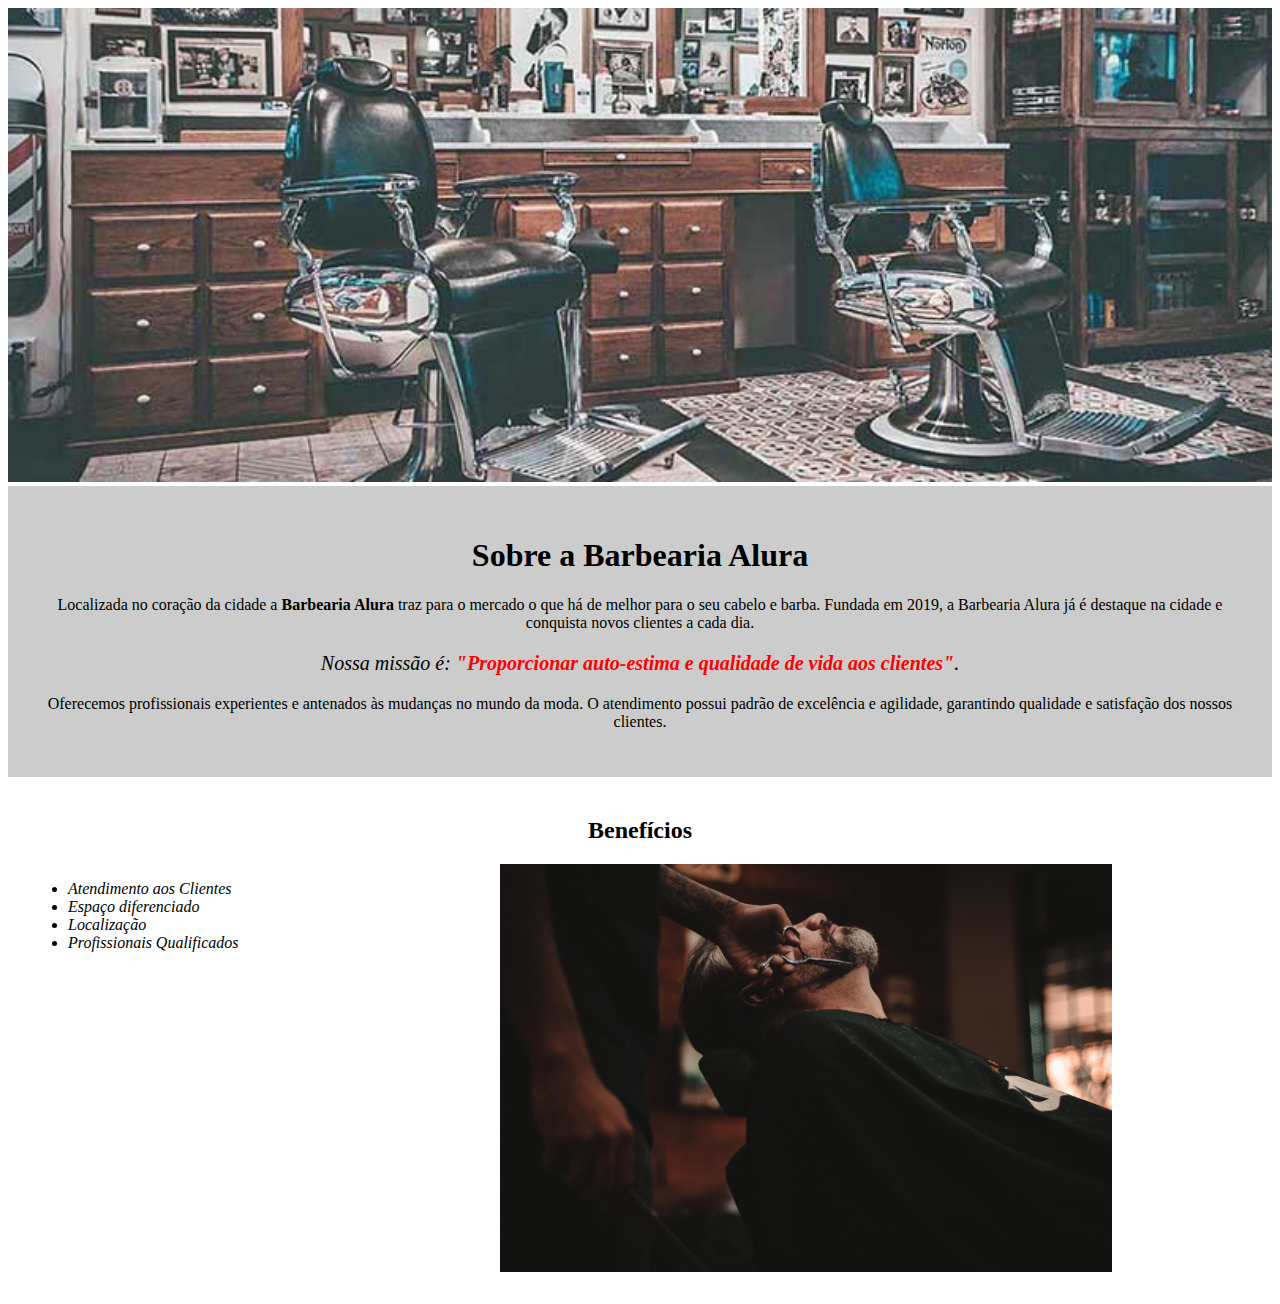
==== index.html @ 703a284f "terceiro commit" ====
<!DOCTYPE html>
<html lang="pt-br">
    <head>
        <meta charset="UTF-8">
        <title>Barbearia Alura</title>
        <link rel="stylesheet" href="css/estilo.css">
    </head>
    <body>

        <img id="banner" src="img/banner.jpg">

        <div class="principal">

            <h1>Sobre a Barbearia Alura</h1> 

            <p>Localizada no coração da cidade a <strong>Barbearia Alura</strong> traz para o mercado o que há de melhor para o seu cabelo e barba.
            Fundada em 2019, a Barbearia Alura já é destaque na cidade e conquista novos clientes a cada dia.</p> 

            <p id="missao"><em>Nossa missão é: <strong>"Proporcionar auto-estima e qualidade de vida aos clientes"</strong>.</em></p>

            <p>Oferecemos profissionais experientes e antenados às mudanças no mundo da moda.
            O atendimento possui padrão de excelência e agilidade, garantindo qualidade e satisfação dos nossos clientes.</p> 

        </div>


        <div class="beneficios">

            <h2>Benefícios</h2>

            <ul>
                <li class="itens">Atendimento aos Clientes</li>
                <li class="itens">Espaço diferenciado</li>
                <li class="itens">Localização</li>
                <li class="itens">Profissionais Qualificados</li>
            </ul>

            <img class="imagem-beneficios" src="img/beneficios.jpg">

        </div>

         
        
        
    </body>
</html>
---- css/estilo.css ----
body {
}

#banner {
    width: 100%;
}

.principal {
    background: #CCCCCC;
    padding: 30px;
}

h1 {
    text-align: center;
}

p {
    text-align: center;
}

#missao {
    font-size: 20px;
}

em strong {
    color: #FF0000;
}

.itens {
    font-style: italic;
}

.beneficios {
    background: #FFFFFF;
    padding: 20px;
}

h2 {
    text-align: center;
}

ul {
    display: inline-block;
    vertical-align: top;
    width: 20%;
    margin-right: 15%;
}

.imagem-beneficios {
    width: 50%;
}
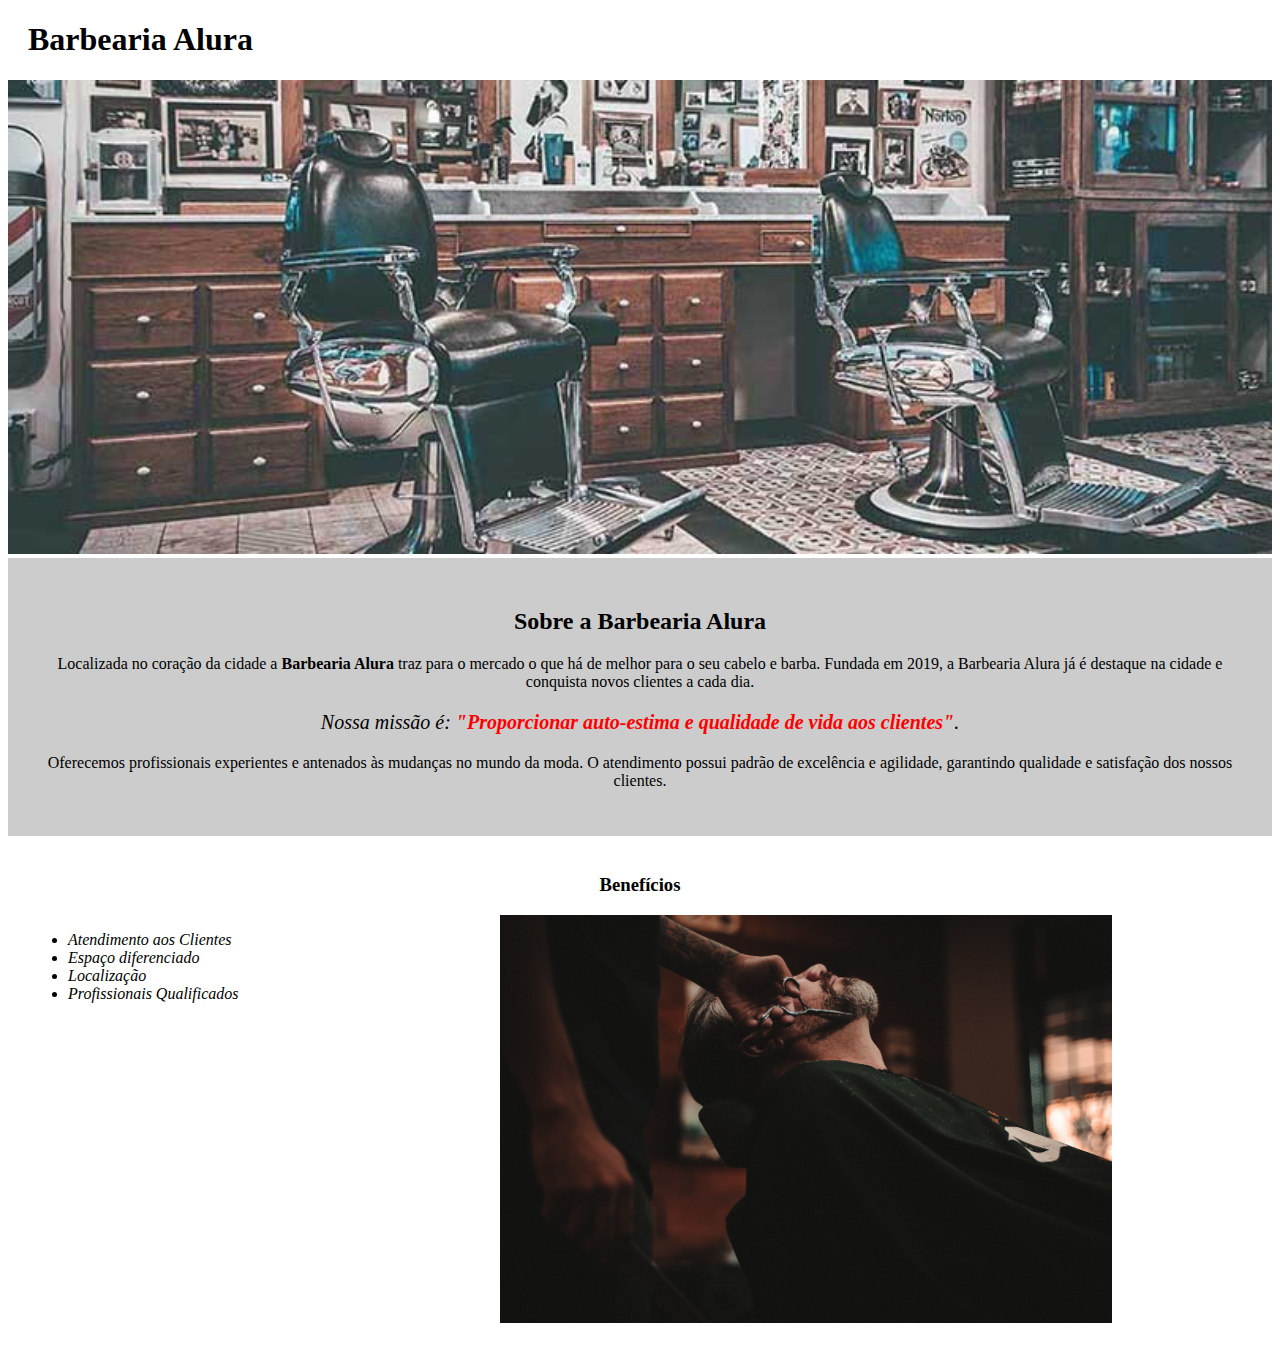
==== commit 206d4ae2: "quarto commit" ====
--- a/index.html
+++ b/index.html
@@ -7,11 +7,15 @@
     </head>
     <body>
 
+        <header>
+            <h1 class="titulo-principal">Barbearia Alura</h1>
+        </header>
+
         <img id="banner" src="img/banner.jpg">
 
         <div class="principal">
 
-            <h1>Sobre a Barbearia Alura</h1> 
+            <h2 class="titulo-centralizado">Sobre a Barbearia Alura</h2> 
 
             <p>Localizada no coração da cidade a <strong>Barbearia Alura</strong> traz para o mercado o que há de melhor para o seu cabelo e barba.
             Fundada em 2019, a Barbearia Alura já é destaque na cidade e conquista novos clientes a cada dia.</p> 
@@ -26,7 +30,7 @@
 
         <div class="beneficios">
 
-            <h2>Benefícios</h2>
+            <h3 class="titulo-centralizado">Benefícios</h3>
 
             <ul>
                 <li class="itens">Atendimento aos Clientes</li>
--- a/css/estilo.css
+++ b/css/estilo.css
@@ -1,5 +1,5 @@
-body {
-}
+/*body {
+}*/
 
 #banner {
     width: 100%;
@@ -10,7 +10,11 @@
     padding: 30px;
 }
 
-h1 {
+.titulo-principal{
+    padding-left: 20px;
+}
+
+.titulo-centralizado{
     text-align: center;
 }
 
@@ -35,10 +39,6 @@
     padding: 20px;
 }
 
-h2 {
-    text-align: center;
-}
-
 ul {
     display: inline-block;
     vertical-align: top;
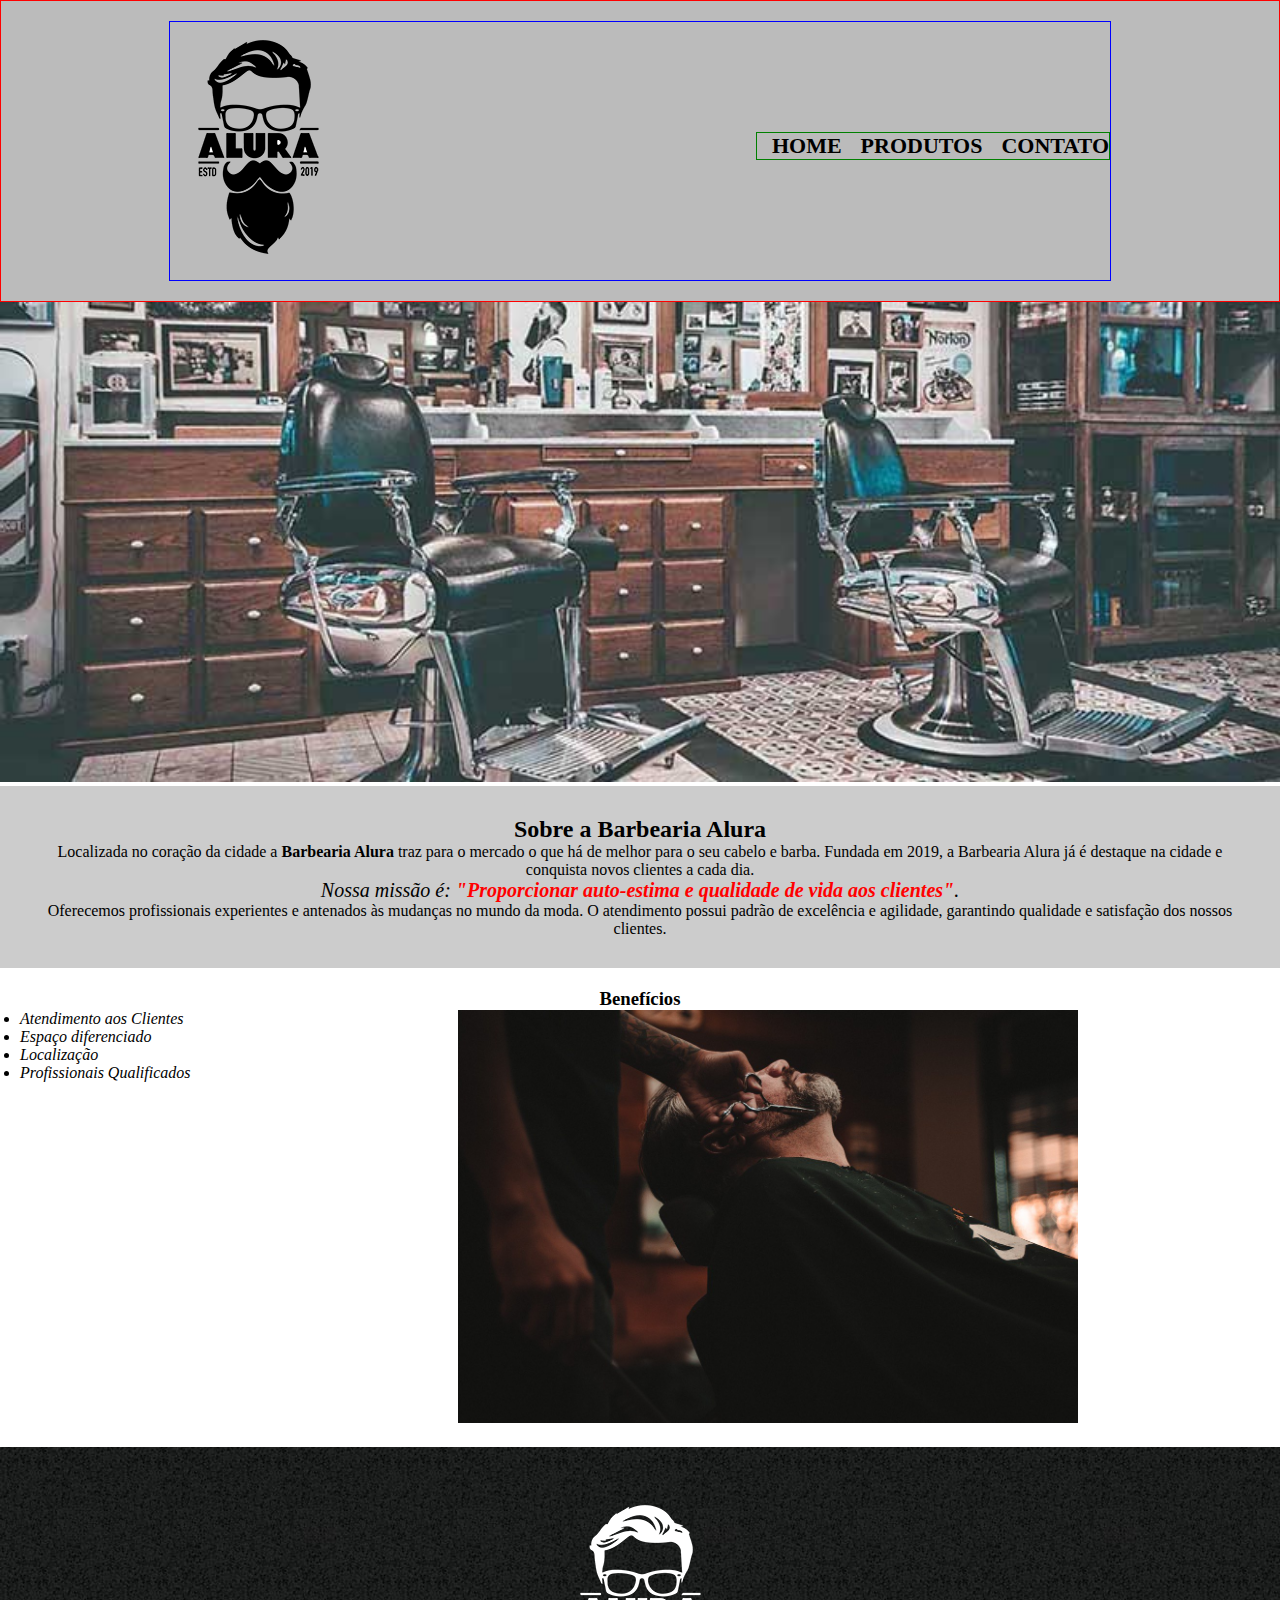
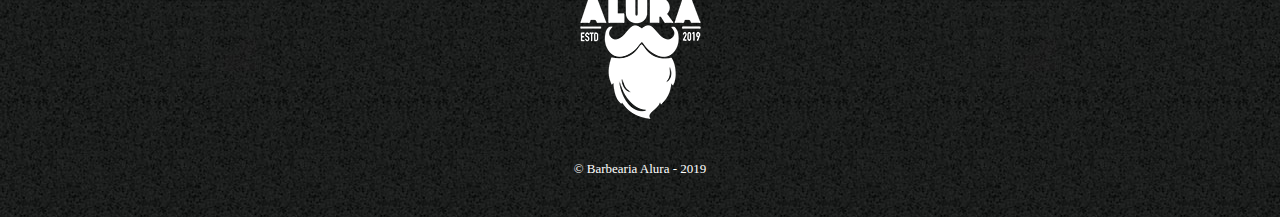
==== commit 6efb1bef: "atualizando home" ====
--- a/index.html
+++ b/index.html
@@ -7,11 +7,34 @@
     </head>
     <body>
 
+        <!-- Início do cabeçalho -->
+        <!--
         <header>
             <h1 class="titulo-principal">Barbearia Alura</h1>
         </header>
+        -->
+        <header>
+            <div class="caixa">
+                <h1>
+                    <img src="img/logo.png">
+                </h1>
+                <!-- Início da navegação -->
+                <nav>
+                    <a href="index.html"> Home </a>
+                    <a href="produtos.html"> Produtos </a>
+                    <a href="contato.html"> Contato </a>
+                </nav>
+                <!-- Final da navegação -->
+            </div>
+        </header>
+        <!-- Final do cabeçalho -->
+
+        <main>
+
 
         <img id="banner" src="img/banner.jpg">
+
+
 
         <div class="principal">
 
@@ -43,7 +66,15 @@
 
         </div>
 
+        </main>
+
          
+        <!-- Início do rodapé -->
+        <footer>
+            <img src="/img/logo-branco.png">
+            <p class="copyright">&copy Barbearia Alura - 2019</p>
+        </footer>
+        <!-- Final do rodapé -->
         
         
     </body>
--- a/css/estilo.css
+++ b/css/estilo.css
@@ -1,5 +1,43 @@
-/*body {
-}*/
+* {
+    margin: 0;
+    padding: 0;
+    border: 0;
+}
+
+header {
+    border: 1px solid red;
+    background: #BBBBBB;
+    padding: 20px 0;
+}
+
+.caixa {
+    border: 1px solid blue;
+    width: 940px;
+    position: relative;
+    margin: 0 auto;
+}
+
+nav {
+    border: 1px solid green;
+    position: absolute;
+    top: 110px;
+    right: 0px;
+}
+
+nav a {
+    text-transform: uppercase;
+    color: #000000;
+    font-weight: bold;
+    font-size: 22px;
+    text-decoration: none;
+    display: inline-block;
+    margin: 0 0 0 15px;
+}
+
+nav a:hover {
+    color: #fff;
+    background-color: #C78C19;
+}
 
 #banner {
     width: 100%;
@@ -49,3 +87,15 @@
 .imagem-beneficios {
     width: 50%;
 }
+
+footer {
+    text-align: center;
+    background: url(../img/bg.jpg);
+    padding: 40px 0px;
+}
+
+.copyright {
+    color: #fff;
+    font-size: 13px;
+    margin: 20px 0 0;
+}
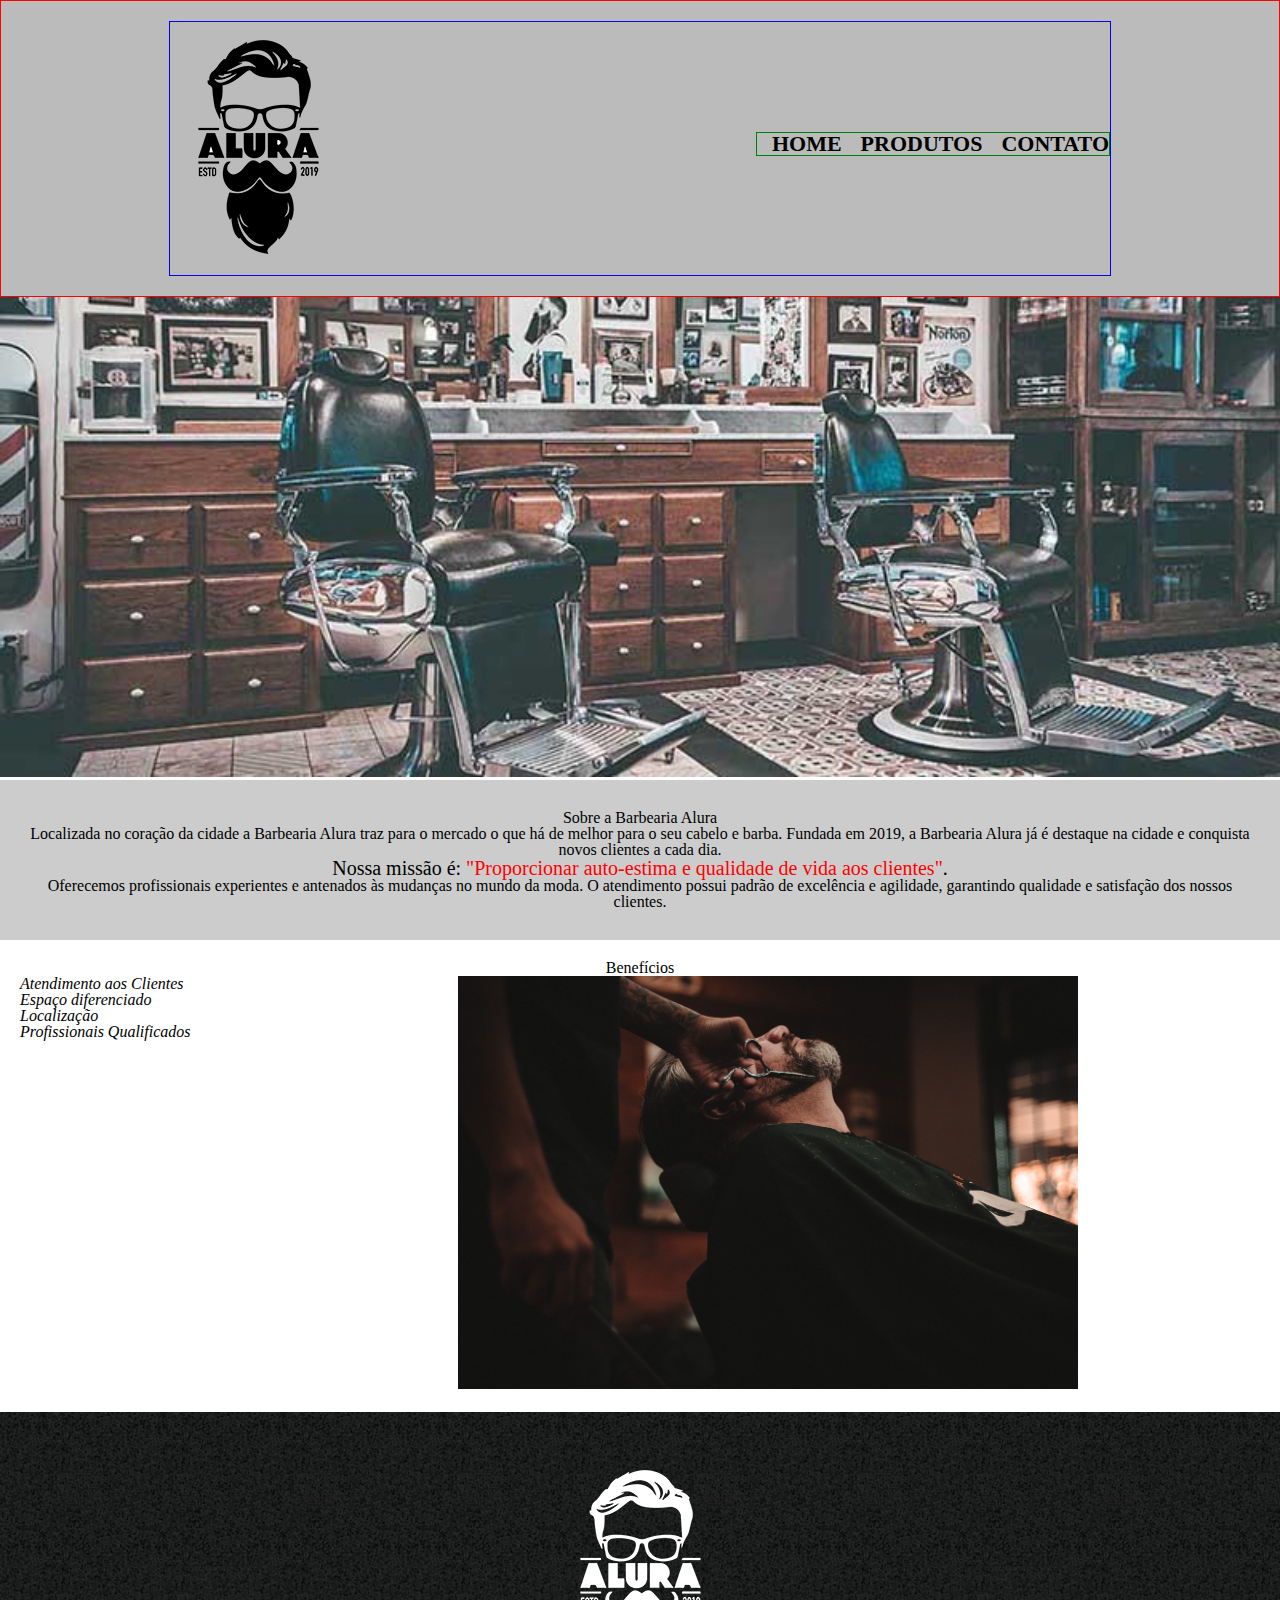
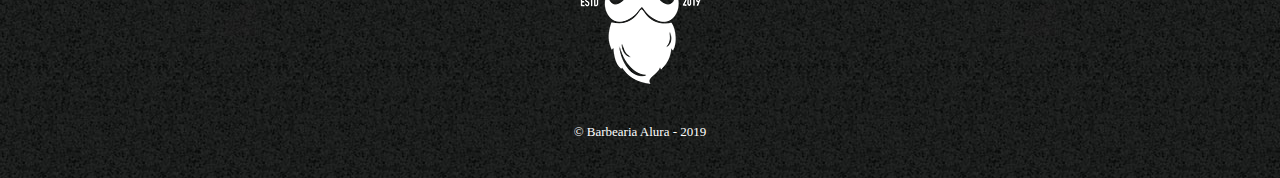
==== commit b5397c7f: "adicionando página de contato" ====
--- a/index.html
+++ b/index.html
@@ -3,7 +3,9 @@
     <head>
         <meta charset="UTF-8">
         <title>Barbearia Alura</title>
-        <link rel="stylesheet" href="css/estilo.css">
+
+        <link rel="stylesheet" href="css/reset.css">
+        <link rel="stylesheet" href="css/style-home.css">
     </head>
     <body>
 
--- a/css/style-home.css
+++ b/css/style-home.css
@@ -0,0 +1,101 @@
+* {
+    margin: 0;
+    padding: 0;
+    border: 0;
+}
+
+header {
+    border: 1px solid red;
+    background: #BBBBBB;
+    padding: 20px 0;
+}
+
+.caixa {
+    border: 1px solid blue;
+    width: 940px;
+    position: relative;
+    margin: 0 auto;
+}
+
+nav {
+    border: 1px solid green;
+    position: absolute;
+    top: 110px;
+    right: 0px;
+}
+
+nav a {
+    text-transform: uppercase;
+    color: #000000;
+    font-weight: bold;
+    font-size: 22px;
+    text-decoration: none;
+    display: inline-block;
+    margin: 0 0 0 15px;
+}
+
+nav a:hover {
+    color: #fff;
+    background-color: #C78C19;
+}
+
+#banner {
+    width: 100%;
+}
+
+.principal {
+    background: #CCCCCC;
+    padding: 30px;
+}
+
+.titulo-principal{
+    padding-left: 20px;
+}
+
+.titulo-centralizado{
+    text-align: center;
+}
+
+p {
+    text-align: center;
+}
+
+#missao {
+    font-size: 20px;
+}
+
+em strong {
+    color: #FF0000;
+}
+
+.itens {
+    font-style: italic;
+}
+
+.beneficios {
+    background: #FFFFFF;
+    padding: 20px;
+}
+
+ul {
+    display: inline-block;
+    vertical-align: top;
+    width: 20%;
+    margin-right: 15%;
+}
+
+.imagem-beneficios {
+    width: 50%;
+}
+
+footer {
+    text-align: center;
+    background: url(../img/bg.jpg);
+    padding: 40px 0px;
+}
+
+.copyright {
+    color: #fff;
+    font-size: 13px;
+    margin: 20px 0 0;
+}
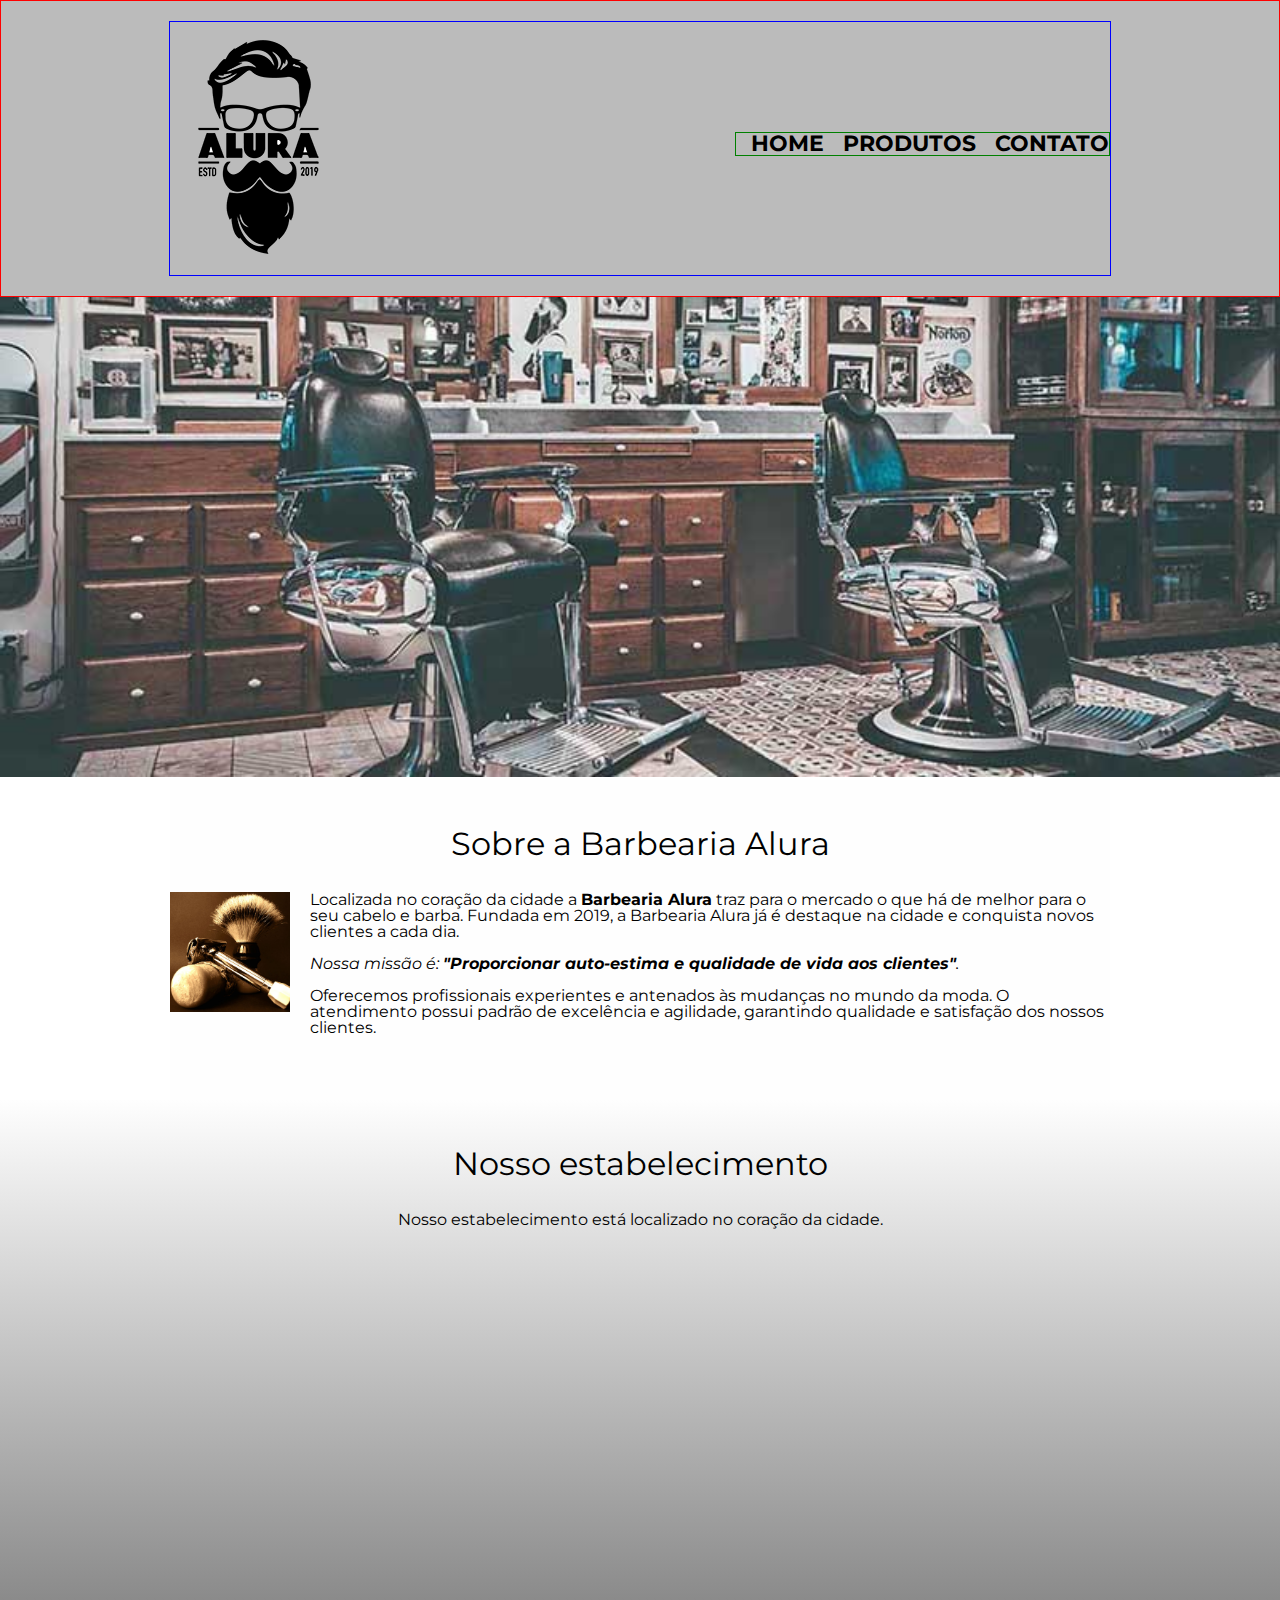
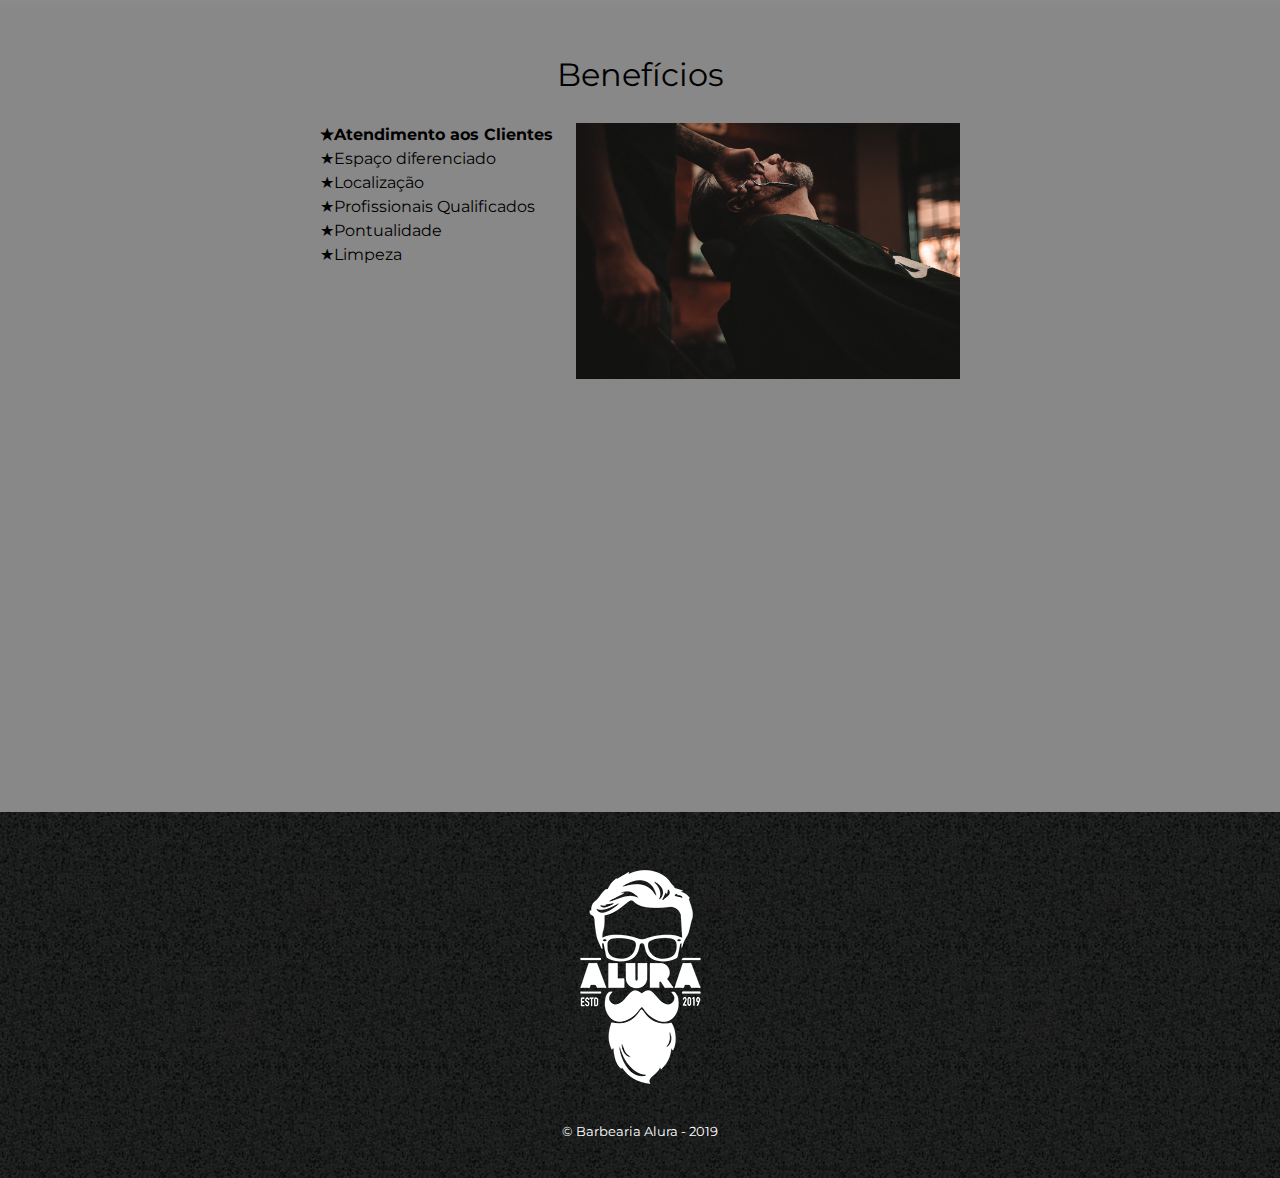
==== commit 8ed79724: "atualizando a página home" ====
--- a/index.html
+++ b/index.html
@@ -5,16 +5,13 @@
         <title>Barbearia Alura</title>
 
         <link rel="stylesheet" href="css/reset.css">
-        <link rel="stylesheet" href="css/style-home.css">
+        <link rel="stylesheet" href="css/style.css">
+        <link rel="stylesheet" href="https://fonts.googleapis.com/css?family=Montserrat&display=swap">
     </head>
+
     <body>
 
         <!-- Início do cabeçalho -->
-        <!--
-        <header>
-            <h1 class="titulo-principal">Barbearia Alura</h1>
-        </header>
-        -->
         <header>
             <div class="caixa">
                 <h1>
@@ -22,53 +19,79 @@
                 </h1>
                 <!-- Início da navegação -->
                 <nav>
-                    <a href="index.html"> Home </a>
-                    <a href="produtos.html"> Produtos </a>
-                    <a href="contato.html"> Contato </a>
+                    <ul>
+                        <li><a href="index.html"> Home </a></li>
+                        <li><a href="produtos.html"> Produtos </a></li>
+                        <li><a href="contato.html"> Contato </a></li>
+                    </ul>
+
                 </nav>
                 <!-- Final da navegação -->
             </div>
         </header>
         <!-- Final do cabeçalho -->
 
+        <img class="banner" src="img/banner.jpg">
+
+        <!-- Início do principal -->
         <main>
+            <section class="principal">
+
+                <h2 class="titulo-principal">Sobre a Barbearia Alura</h2> 
+
+                <img class="utensilios" src="img/utensilios.jpg" alt="Utensílios de um barbeiro">
+
+                <p>Localizada no coração da cidade a <strong>Barbearia Alura</strong> traz para o mercado o que há de melhor para o seu cabelo e barba.
+                Fundada em 2019, a Barbearia Alura já é destaque na cidade e conquista novos clientes a cada dia.</p> 
+
+                <p id="missao"><em>Nossa missão é: <strong>"Proporcionar auto-estima e qualidade de vida aos clientes"</strong>.</em></p>
+
+                <p>Oferecemos profissionais experientes e antenados às mudanças no mundo da moda.
+                O atendimento possui padrão de excelência e agilidade, garantindo qualidade e satisfação dos nossos clientes.</p> 
+
+            </section>
+
+            <section class="mapa">
+                <h3 class="titulo-principal">Nosso estabelecimento</h3>
+                <p>Nosso estabelecimento está localizado no coração da cidade.</p>
+
+                <div class="mapa-conteudo">
+                    <iframe src="https://www.google.com/maps/embed?pb=!1m18!1m12!1m3!1d58513.79581976467!2d-46.62718297670006!3d
+                    -23.564412078303654!2m3!1f0!2f0!3f0!3m2!1i1024!2i768!4f13.1!3m3!1m2!1s0x94ce5a2b2ed7f3a1%3A0xab35da2f5ca6267
+                    4!2sCaelum%20-%20Escola%20de%20Tecnologia!5e0!3m2!1spt-BR!2sbr!4v1647525430510!5m2!1spt-BR!2sbr" 
+                    width="100%" height="300" style="border:0;" allowfullscreen="">
+                    </iframe>
+                </div>
+            </section>
 
 
-        <img id="banner" src="img/banner.jpg">
+            <section class="beneficios">
 
+                <h3 class="titulo-principal">Benefícios</h3>
 
+                <div class="conteudo-beneficios">
 
-        <div class="principal">
+                    <ul class="lista-beneficios">
+                        <li class="itens">Atendimento aos Clientes</li>
+                        <li class="itens">Espaço diferenciado</li>
+                        <li class="itens">Localização</li>
+                        <li class="itens">Profissionais Qualificados</li>
+                        <li class="itens">Pontualidade</li>
+                        <li class="itens">Limpeza</li>
+                    </ul><img class="imagem-beneficios" src="img/beneficios.jpg">
 
-            <h2 class="titulo-centralizado">Sobre a Barbearia Alura</h2> 
+                </div>
 
-            <p>Localizada no coração da cidade a <strong>Barbearia Alura</strong> traz para o mercado o que há de melhor para o seu cabelo e barba.
-            Fundada em 2019, a Barbearia Alura já é destaque na cidade e conquista novos clientes a cada dia.</p> 
+                <div class="video">
+                    <iframe width="560" height="315" src="https://www.youtube.com/embed/wcVVXUV0YUY" frameborder="0" 
+                    allow="accelerometer; autoplay; encrypted-media; gyroscope; picture-in-picture" allowfullscreen>
+                    </iframe>
+                </div>
 
-            <p id="missao"><em>Nossa missão é: <strong>"Proporcionar auto-estima e qualidade de vida aos clientes"</strong>.</em></p>
-
-            <p>Oferecemos profissionais experientes e antenados às mudanças no mundo da moda.
-            O atendimento possui padrão de excelência e agilidade, garantindo qualidade e satisfação dos nossos clientes.</p> 
-
-        </div>
-
-
-        <div class="beneficios">
-
-            <h3 class="titulo-centralizado">Benefícios</h3>
-
-            <ul>
-                <li class="itens">Atendimento aos Clientes</li>
-                <li class="itens">Espaço diferenciado</li>
-                <li class="itens">Localização</li>
-                <li class="itens">Profissionais Qualificados</li>
-            </ul>
-
-            <img class="imagem-beneficios" src="img/beneficios.jpg">
-
-        </div>
+            </section>
 
         </main>
+        <!-- Final do principal -->
 
          
         <!-- Início do rodapé -->
--- a/css/style.css
+++ b/css/style.css
@@ -0,0 +1,252 @@
+body {
+    font-family: 'Montserrat', sans-serif;
+}
+
+header {
+    border: 1px solid red;
+    background: #BBBBBB;
+    padding: 20px 0;
+}
+
+.caixa {
+    border: 1px solid blue;
+    width: 940px;
+    position: relative;
+    margin: 0 auto;
+}
+
+nav {
+    border: 1px solid green;
+    position: absolute;
+    top: 110px;
+    right: 0px;
+}
+
+nav li {
+    display: inline-block;
+    margin: 0 0 0 15px;
+}
+
+nav a {
+    text-transform: uppercase;
+    color: #000000;
+    font-weight: bold;
+    font-size: 22px;
+    text-decoration: none;
+}
+
+nav a:hover {
+    color: #fff;
+    background-color: #C78C19;
+}
+
+.produtos {
+    width: 940px;
+    margin: 0 auto;
+    padding: 50px 0;
+}
+
+.produtos li {
+    display: inline-block;
+    text-align: center;
+    width: 30%;
+    vertical-align: top;
+    margin: 0 1%;
+    padding: 30px 20px;
+    box-sizing: border-box;
+    border: 2px solid #000000;
+    border-radius: 10px;
+}
+
+.produtos li:hover {
+    border-color: #C78C19;
+}
+
+.produtos li:active{
+    border-color: aquamarine;
+}
+
+.produtos li:hover h2 {
+    color: #C78C19;
+    font-size: 34px;
+}
+
+.produtos h2 {
+    font-family: 'Times New Roman', Times, serif;
+    font-size: 30px;
+    font-weight: bold;
+}
+
+.produto-descricao {
+    font-size: 18px;
+}
+
+.produto-preco {
+    font-size: 22px;
+    font-weight: bold;
+    margin-top: 10px;
+}
+
+footer {
+    text-align: center;
+    background: url(../img/bg.jpg);
+    padding: 40px 0px;
+}
+
+.copyright {
+    color: #fff;
+    font-size: 13px;
+    margin: 20px 0 0;
+}
+
+form {
+    margin: 40px 0;
+}
+
+form label, form legend {
+    display: block;
+    font-size: 20px;
+    margin: 0 0 10px;
+}
+
+.input-padrao {
+    display: block;
+    margin: 0 0 20px;
+    padding: 10px 25px;
+    width: 50%;
+}
+
+.checkbox {
+    margin: 20px 0;
+}
+
+.enviar {
+    width: 40%;
+    padding: 15px 0;
+    background: orange;
+    color: #fff;
+    font-weight: bold;
+    font-size: 18px;
+    border: none;
+    border-radius: 5px;
+    transition: 1s all;
+    cursor: pointer;
+}
+
+.enviar:hover {
+    background: darkorange;
+    transform: scale(1.2);;
+}
+
+table {
+    margin: 20px 0 40px;
+}
+
+thead {
+    background: #555555;
+    color: #fff;
+    font-weight: bold;
+}
+
+td, th {
+    border: 1px solid #000000;
+    padding: 8px 15px;
+}
+
+/* css da págin a inicial */
+.banner {
+    width: 100%;
+}
+
+.titulo-principal {
+    text-align: center;
+    font-size: 2em;
+    margin: 0 0 1em;
+    clear: left;
+}
+
+.principal {
+    padding: 3em 0;
+    background: #FEFEFE;
+    width: 940px;
+    margin: 0 auto;
+}
+
+.principal p {
+    margin: 0 0 1em;
+}
+
+.principal strong {
+    font-weight: bold;
+}
+
+.principal em {
+    font-style: italic;
+}
+
+.utensilios {
+    width: 120px;
+    float: left;
+    margin: 0 20px 20px 0;
+}
+
+.mapa {
+    padding: 3em 0;
+    background: linear-gradient(#FEFEFE, #888888);
+}
+
+.mapa-conteudo {
+    width: 940px;
+    margin: 0 auto;
+}
+
+.mapa p {
+    margin: 0 0 2em;
+    text-align: center;
+}
+
+.beneficios {
+    padding: 3em 0;
+    background: #888888;
+}
+
+.conteudo-beneficios {
+    width: 640px;
+    margin: 0 auto;
+}
+
+.lista-beneficios {
+    width: 40%;
+    display: inline-block;
+    vertical-align: top;
+}
+
+.itens {
+    line-height: 1.5;
+}
+
+.itens:first-child {
+    font-weight: bold;
+}
+
+.itens:before {
+    content: "★";
+}
+
+.imagem-beneficios {
+    width: 60%;
+    opacity: 1;
+    transition: 400ms;
+}
+
+.imagem-beneficios:hover {
+    opacity: 0.7;
+}
+
+.video {
+    width: 560px;
+    margin: 2em auto;
+}
+
+
+
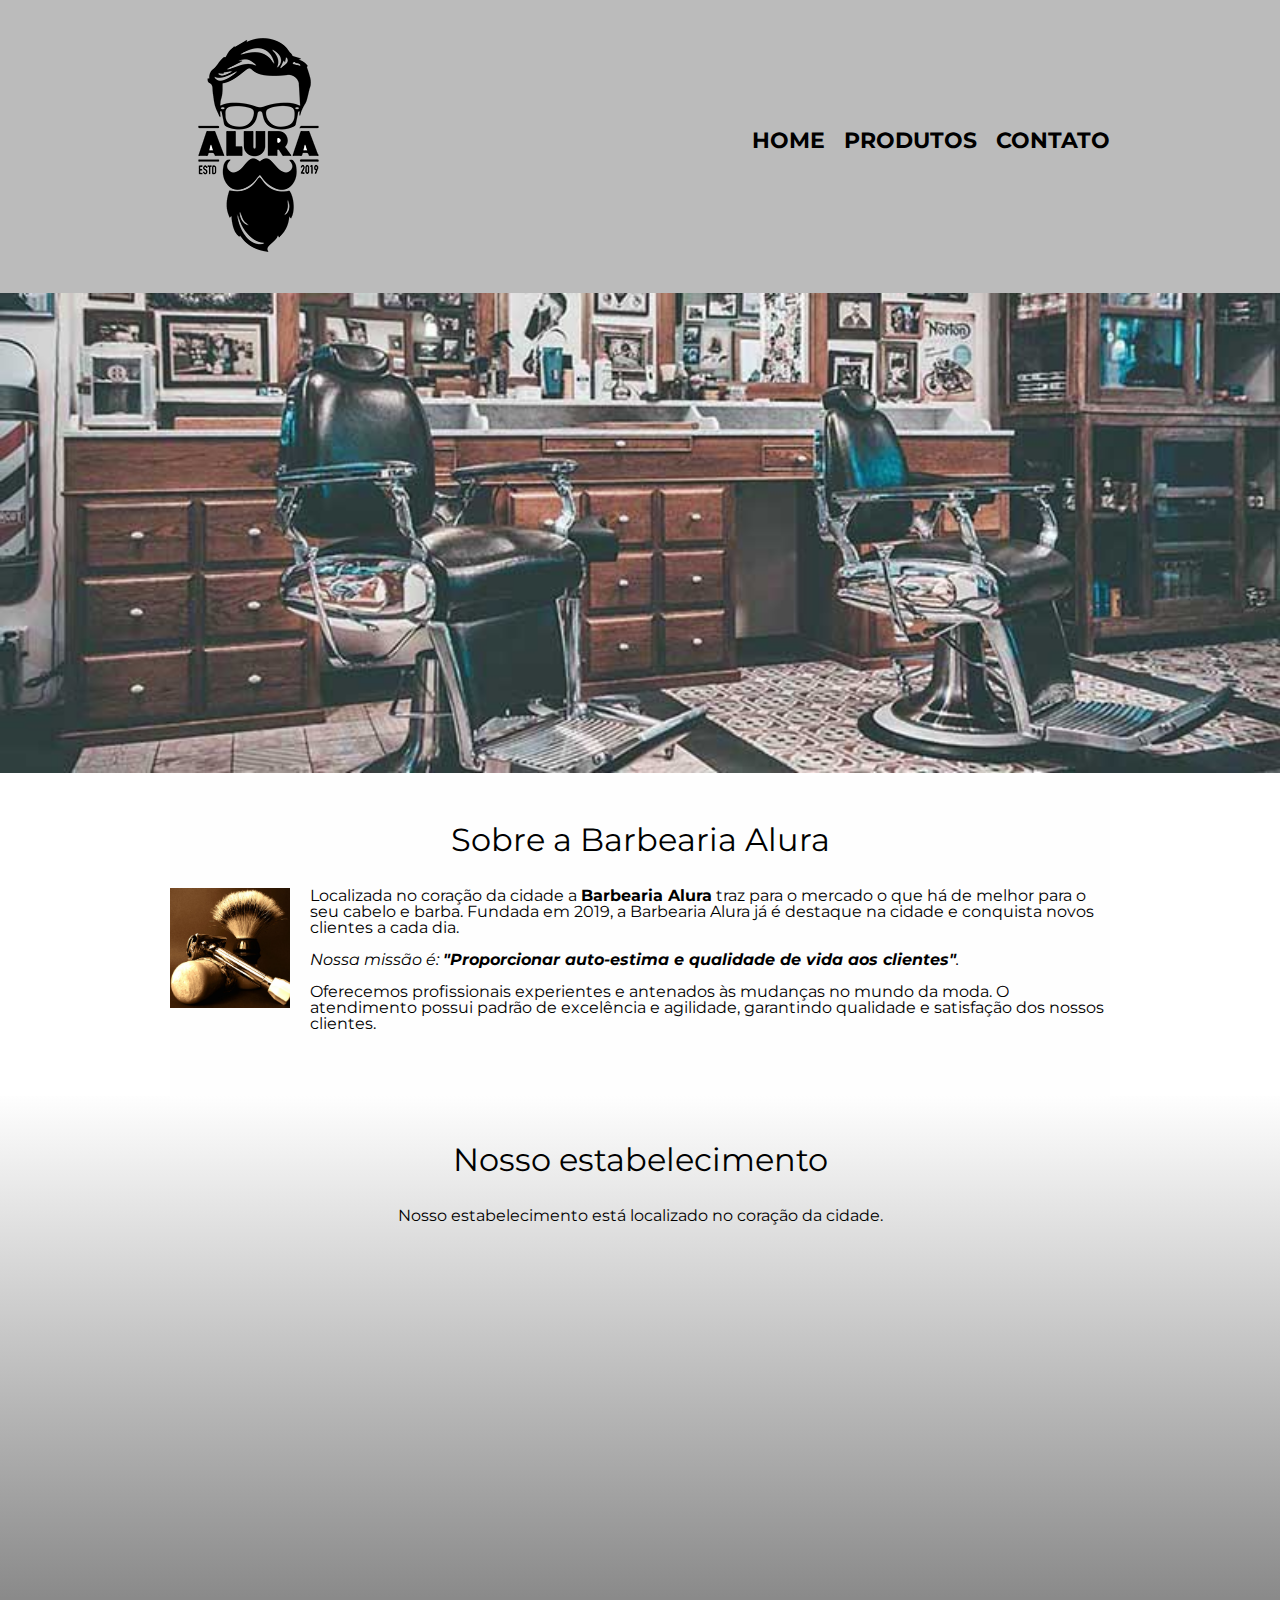
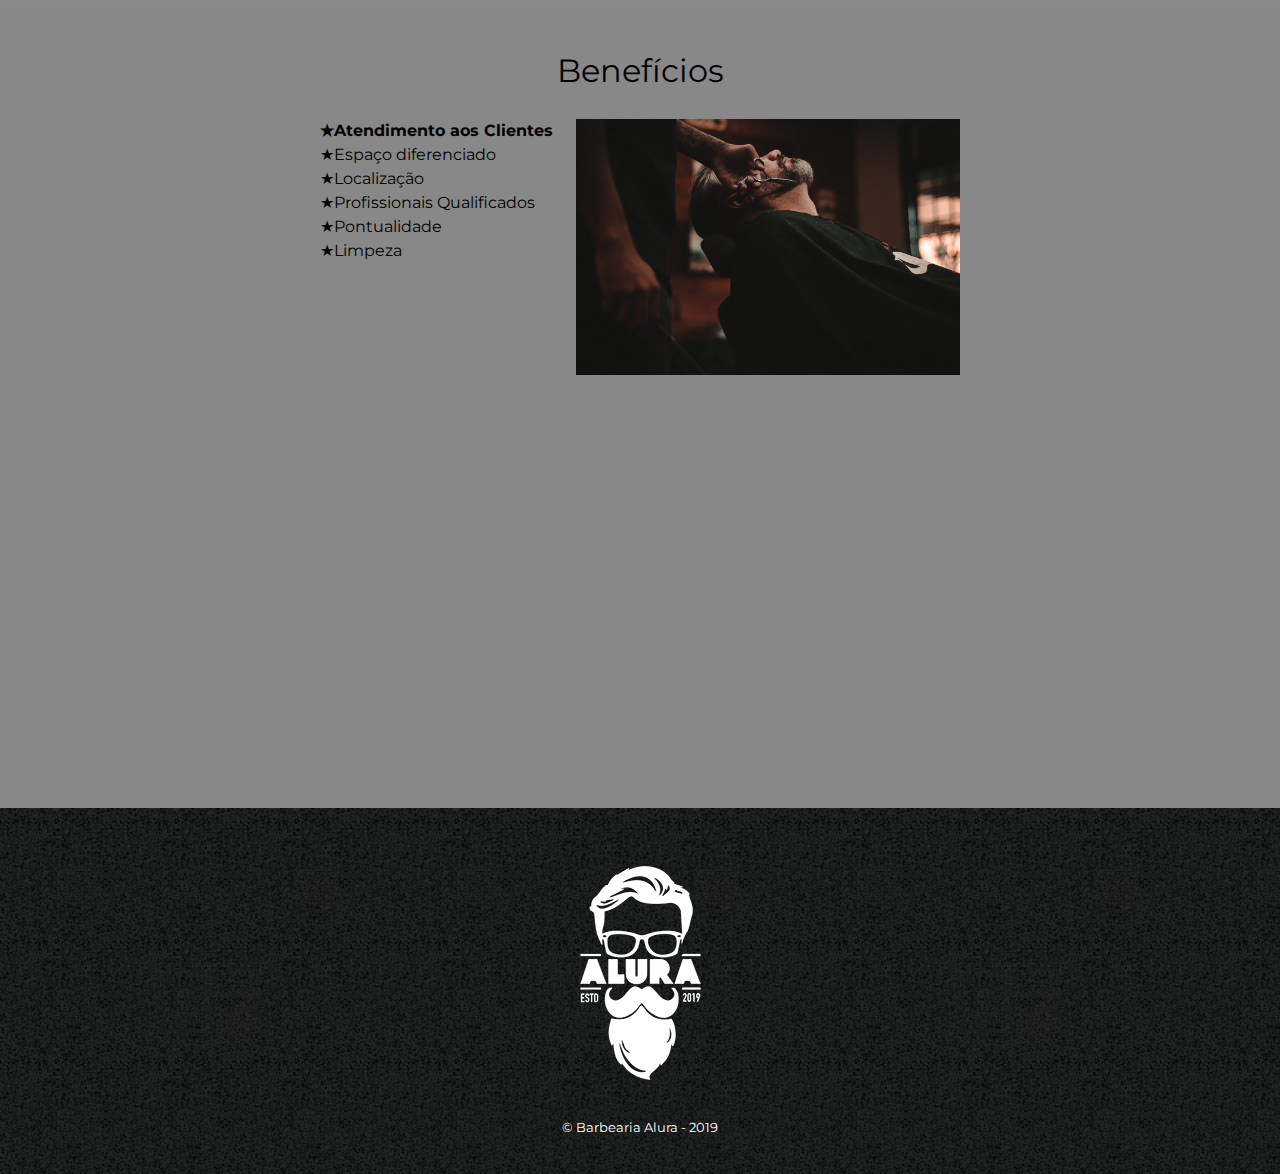
==== commit c251f31a: "deixando a home responsiva" ====
--- a/index.html
+++ b/index.html
@@ -2,6 +2,7 @@
 <html lang="pt-br">
     <head>
         <meta charset="UTF-8">
+        <meta name="viewport" content="width=device-width">
         <title>Barbearia Alura</title>
 
         <link rel="stylesheet" href="css/reset.css">
@@ -83,7 +84,7 @@
                 </div>
 
                 <div class="video">
-                    <iframe width="560" height="315" src="https://www.youtube.com/embed/wcVVXUV0YUY" frameborder="0" 
+                    <iframe width="100%" height="315" src="https://www.youtube.com/embed/wcVVXUV0YUY" frameborder="0" 
                     allow="accelerometer; autoplay; encrypted-media; gyroscope; picture-in-picture" allowfullscreen>
                     </iframe>
                 </div>
--- a/css/style.css
+++ b/css/style.css
@@ -3,20 +3,17 @@
 }
 
 header {
-    border: 1px solid red;
     background: #BBBBBB;
     padding: 20px 0;
 }
 
 .caixa {
-    border: 1px solid blue;
     width: 940px;
     position: relative;
     margin: 0 auto;
 }
 
 nav {
-    border: 1px solid green;
     position: absolute;
     top: 110px;
     right: 0px;
@@ -248,5 +245,21 @@
     margin: 2em auto;
 }
 
-
-
+@media screen and (max-width:480px) {
+    .caixa, .principal, .conteudo-beneficios, .mapa-conteudo, .video {
+        width: auto;
+    }
+    h1 {
+        text-align: center;
+    }
+
+    nav {
+        position: static;
+    }
+
+    .lista-beneficios, .imagem-beneficios {
+        width: 100%;
+    }
+}
+
+
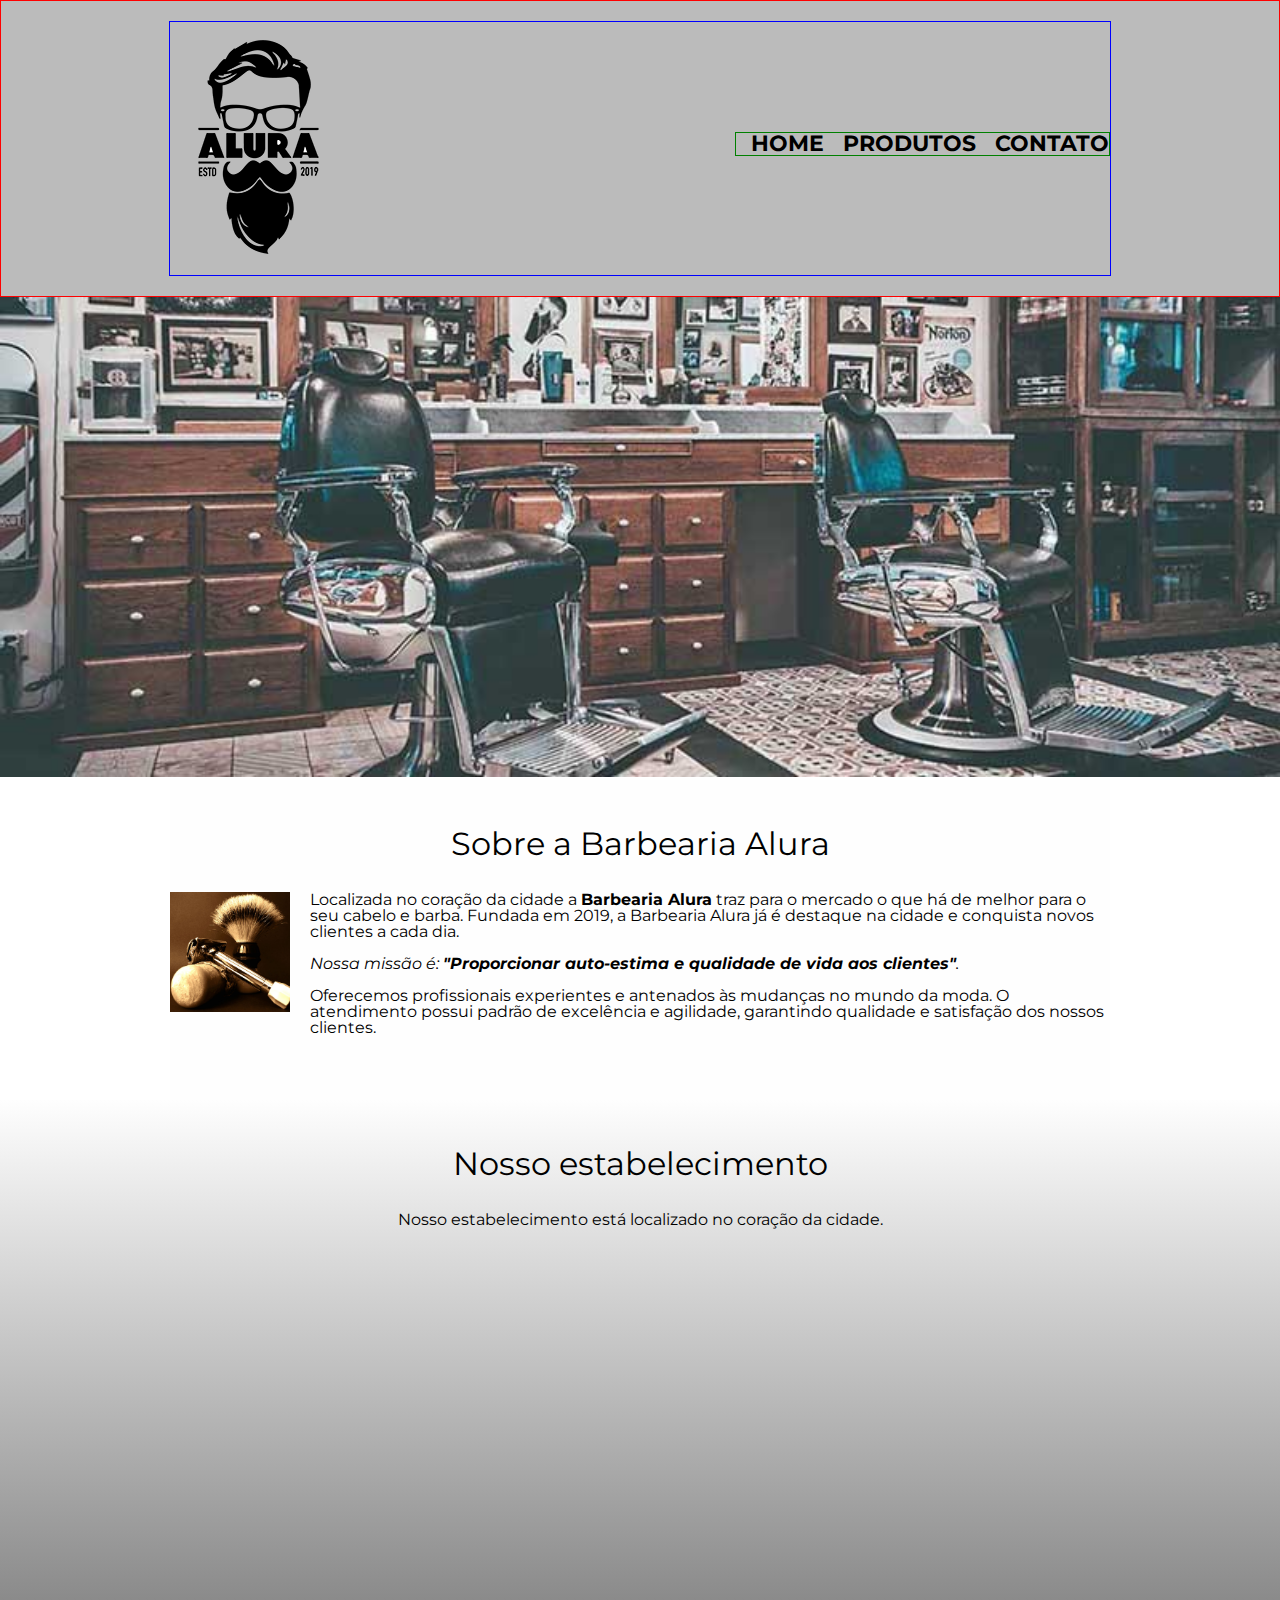
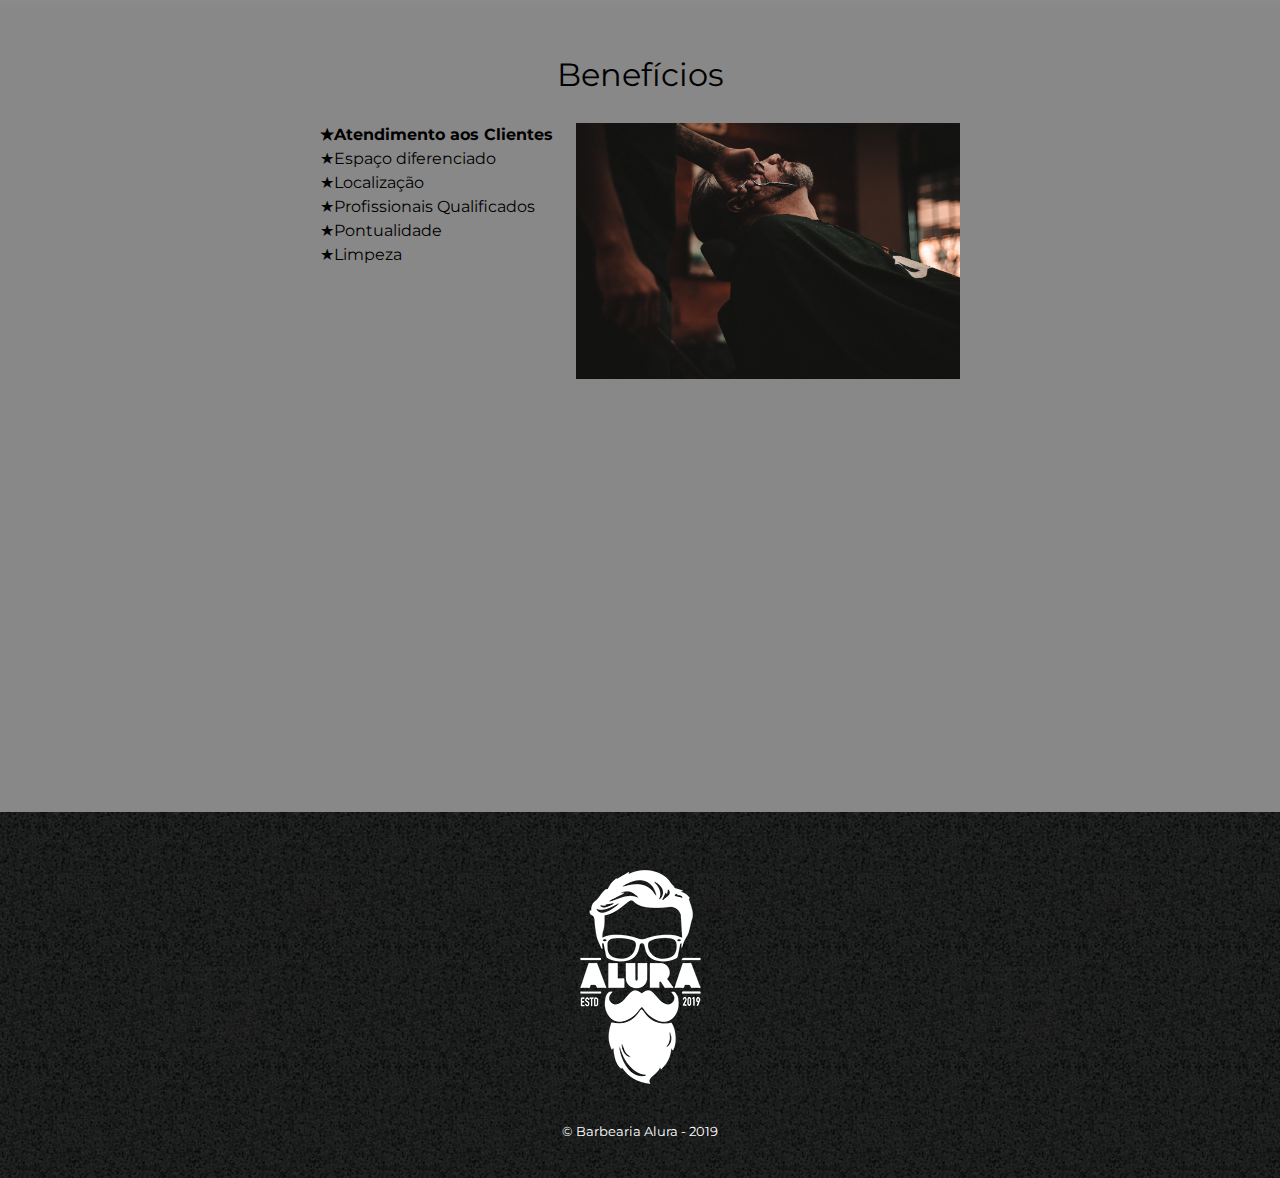
==== commit 498e1c3a: "Merge pull request #1 from viniciusmbecker/development" ====
--- a/index.html
+++ b/index.html
@@ -2,7 +2,6 @@
 <html lang="pt-br">
     <head>
         <meta charset="UTF-8">
-        <meta name="viewport" content="width=device-width">
         <title>Barbearia Alura</title>
 
         <link rel="stylesheet" href="css/reset.css">
@@ -84,7 +83,7 @@
                 </div>
 
                 <div class="video">
-                    <iframe width="100%" height="315" src="https://www.youtube.com/embed/wcVVXUV0YUY" frameborder="0" 
+                    <iframe width="560" height="315" src="https://www.youtube.com/embed/wcVVXUV0YUY" frameborder="0" 
                     allow="accelerometer; autoplay; encrypted-media; gyroscope; picture-in-picture" allowfullscreen>
                     </iframe>
                 </div>
--- a/css/style.css
+++ b/css/style.css
@@ -3,17 +3,20 @@
 }
 
 header {
+    border: 1px solid red;
     background: #BBBBBB;
     padding: 20px 0;
 }
 
 .caixa {
+    border: 1px solid blue;
     width: 940px;
     position: relative;
     margin: 0 auto;
 }
 
 nav {
+    border: 1px solid green;
     position: absolute;
     top: 110px;
     right: 0px;
@@ -245,21 +248,5 @@
     margin: 2em auto;
 }
 
-@media screen and (max-width:480px) {
-    .caixa, .principal, .conteudo-beneficios, .mapa-conteudo, .video {
-        width: auto;
-    }
-    h1 {
-        text-align: center;
-    }
-
-    nav {
-        position: static;
-    }
-
-    .lista-beneficios, .imagem-beneficios {
-        width: 100%;
-    }
-}
-
-
+
+
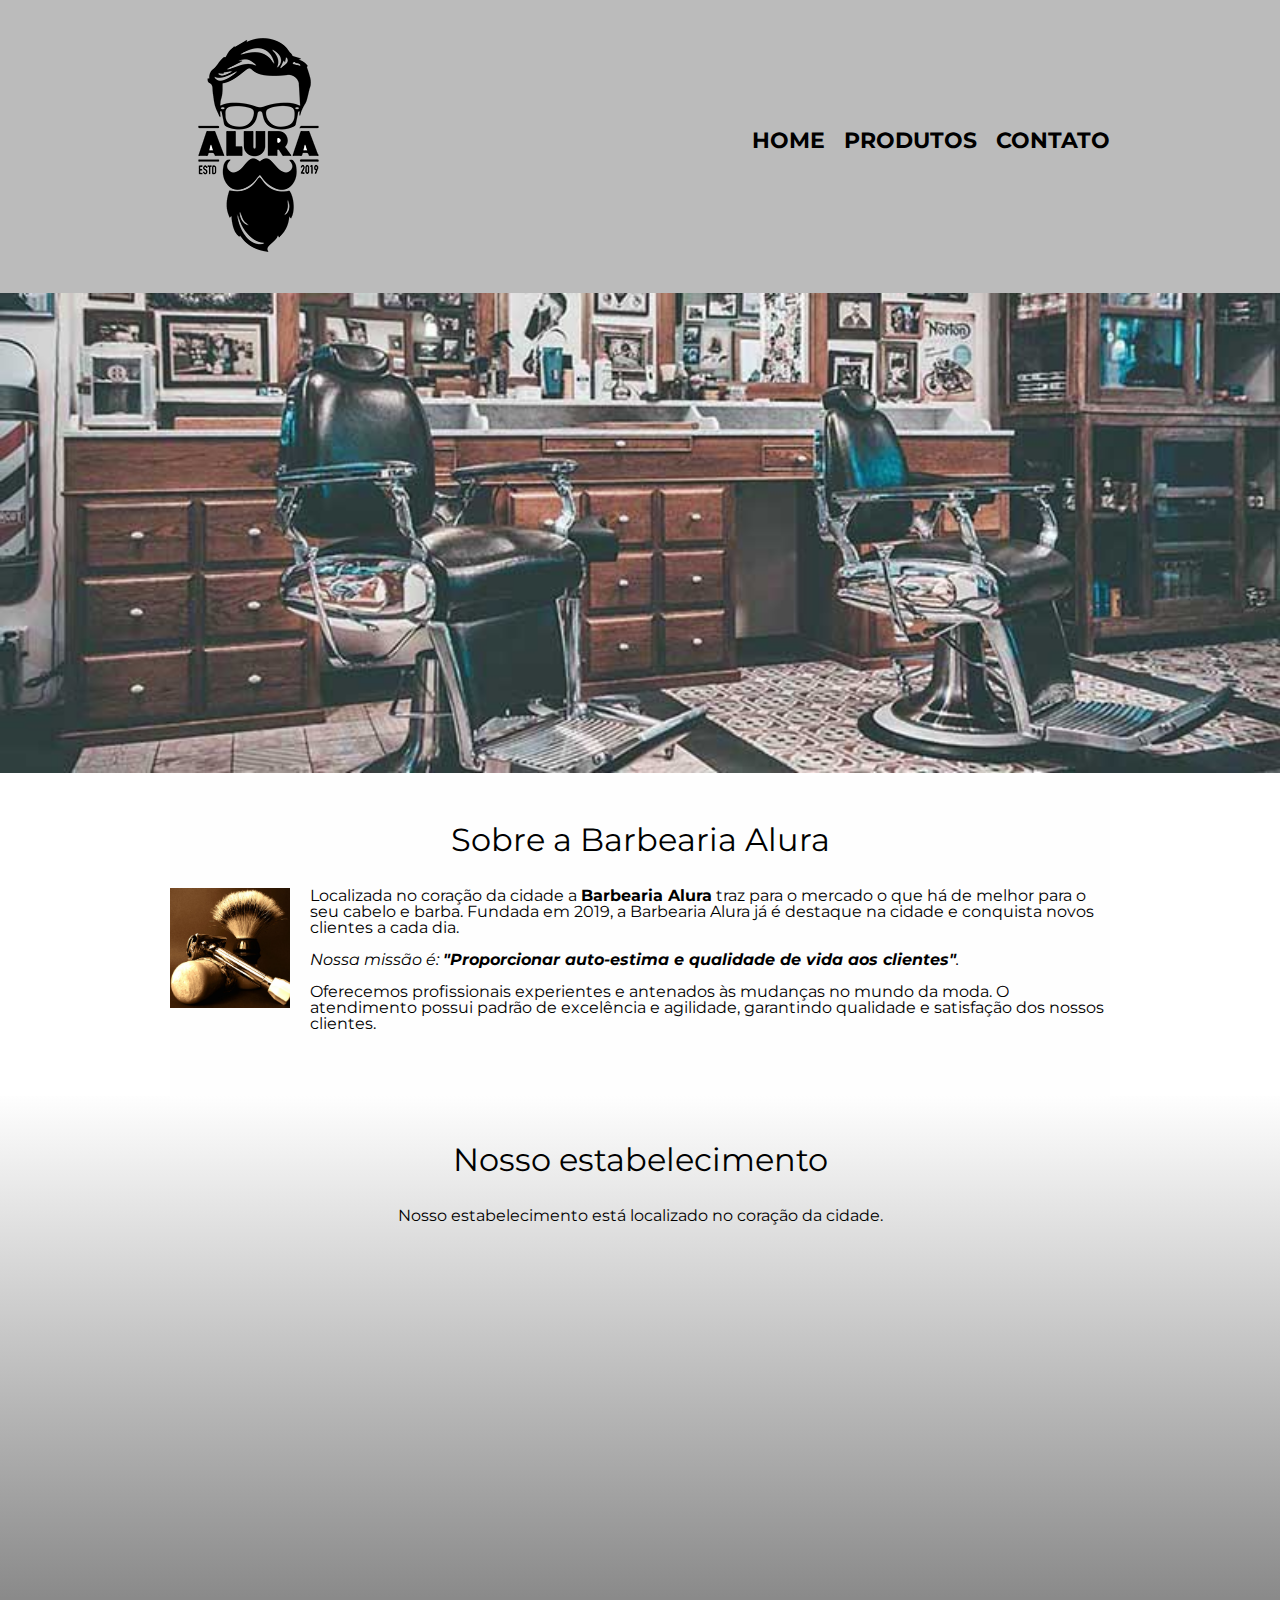
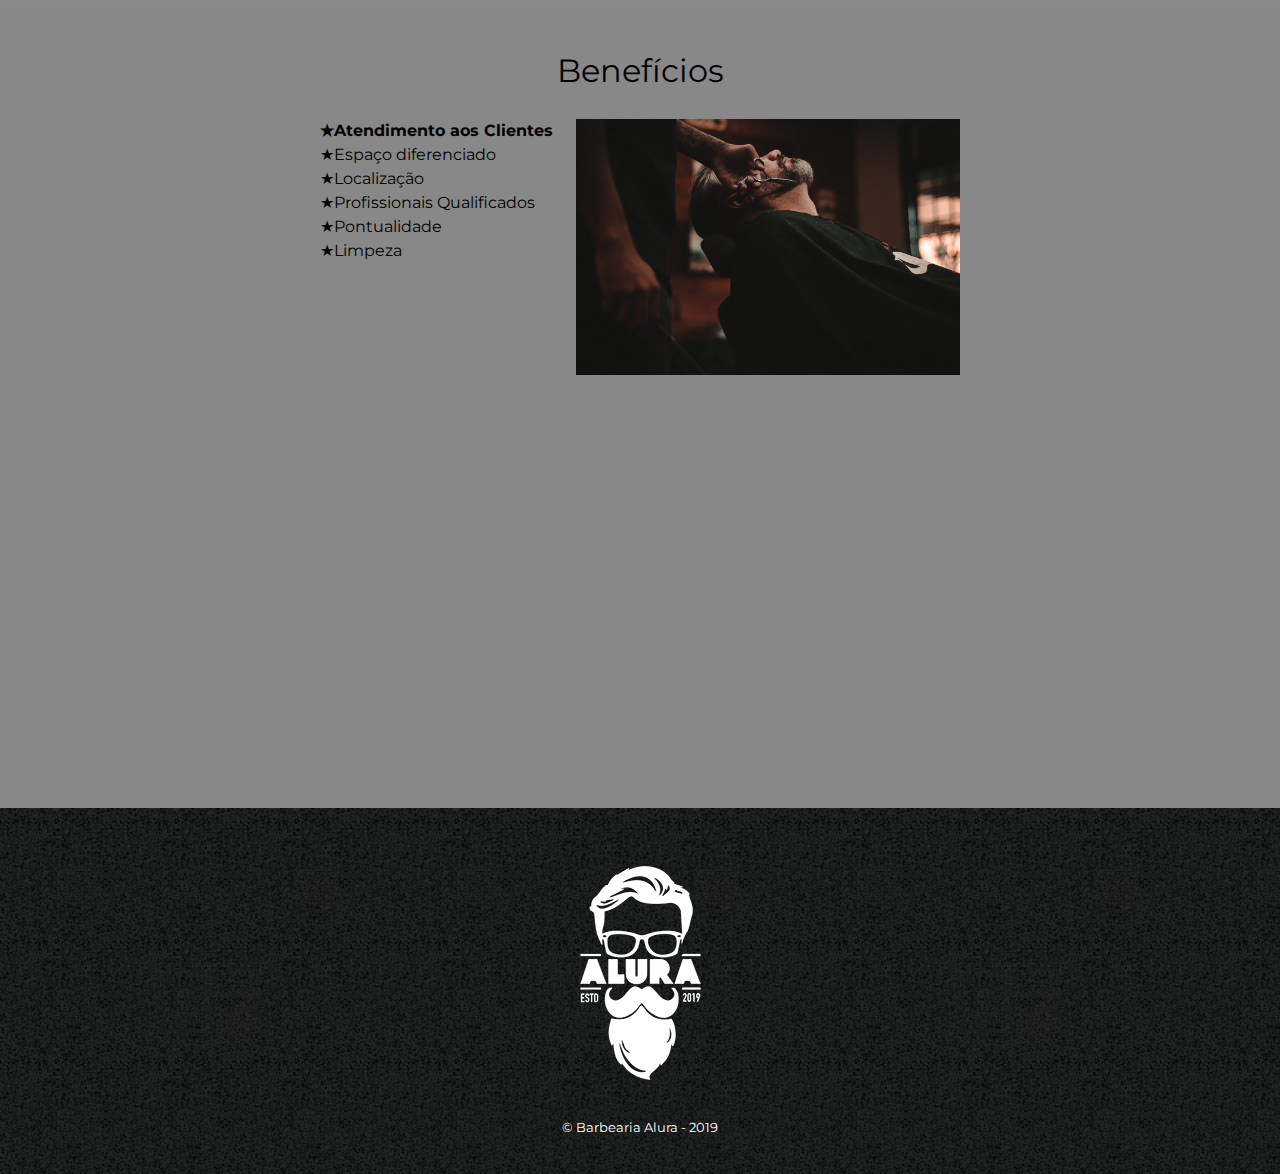
==== commit 76a43804: "Merge pull request #2 from viniciusmbecker/development" ====
--- a/index.html
+++ b/index.html
@@ -2,6 +2,7 @@
 <html lang="pt-br">
     <head>
         <meta charset="UTF-8">
+        <meta name="viewport" content="width=device-width">
         <title>Barbearia Alura</title>
 
         <link rel="stylesheet" href="css/reset.css">
@@ -83,7 +84,7 @@
                 </div>
 
                 <div class="video">
-                    <iframe width="560" height="315" src="https://www.youtube.com/embed/wcVVXUV0YUY" frameborder="0" 
+                    <iframe width="100%" height="315" src="https://www.youtube.com/embed/wcVVXUV0YUY" frameborder="0" 
                     allow="accelerometer; autoplay; encrypted-media; gyroscope; picture-in-picture" allowfullscreen>
                     </iframe>
                 </div>
--- a/css/style.css
+++ b/css/style.css
@@ -3,20 +3,17 @@
 }
 
 header {
-    border: 1px solid red;
     background: #BBBBBB;
     padding: 20px 0;
 }
 
 .caixa {
-    border: 1px solid blue;
     width: 940px;
     position: relative;
     margin: 0 auto;
 }
 
 nav {
-    border: 1px solid green;
     position: absolute;
     top: 110px;
     right: 0px;
@@ -46,7 +43,7 @@
     padding: 50px 0;
 }
 
-.produtos li {
+.lista-produtos li {
     display: inline-block;
     text-align: center;
     width: 30%;
@@ -58,30 +55,30 @@
     border-radius: 10px;
 }
 
-.produtos li:hover {
+.lista-produtos li:hover {
     border-color: #C78C19;
 }
 
-.produtos li:active{
+.lista-produtos li:active{
     border-color: aquamarine;
 }
 
-.produtos li:hover h2 {
+.lista-produtos li:hover h2 {
     color: #C78C19;
-    font-size: 34px;
-}
-
-.produtos h2 {
+    /*font-size: 34px;*/
+}
+
+.lista-produtos h2 {
     font-family: 'Times New Roman', Times, serif;
     font-size: 30px;
     font-weight: bold;
 }
 
-.produto-descricao {
+.lista-produtos .produto-descricao {
     font-size: 18px;
 }
 
-.produto-preco {
+.lista-produtos .produto-preco {
     font-size: 22px;
     font-weight: bold;
     margin-top: 10px;
@@ -153,7 +150,7 @@
     padding: 8px 15px;
 }
 
-/* css da págin a inicial */
+/* css da página inicial */
 .banner {
     width: 100%;
 }
@@ -248,5 +245,22 @@
     margin: 2em auto;
 }
 
-
-
+@media screen and (max-width:480px) {
+    .caixa, .principal, .conteudo-beneficios, .mapa-conteudo, .video, .produtos, .lista-produtos li {
+        width: auto;
+    }
+
+    h1 {
+        text-align: center;
+    }
+
+    nav {
+        position: static;
+    }
+
+    .lista-beneficios, .imagem-beneficios {
+        width: 100%;
+    }
+}
+
+
